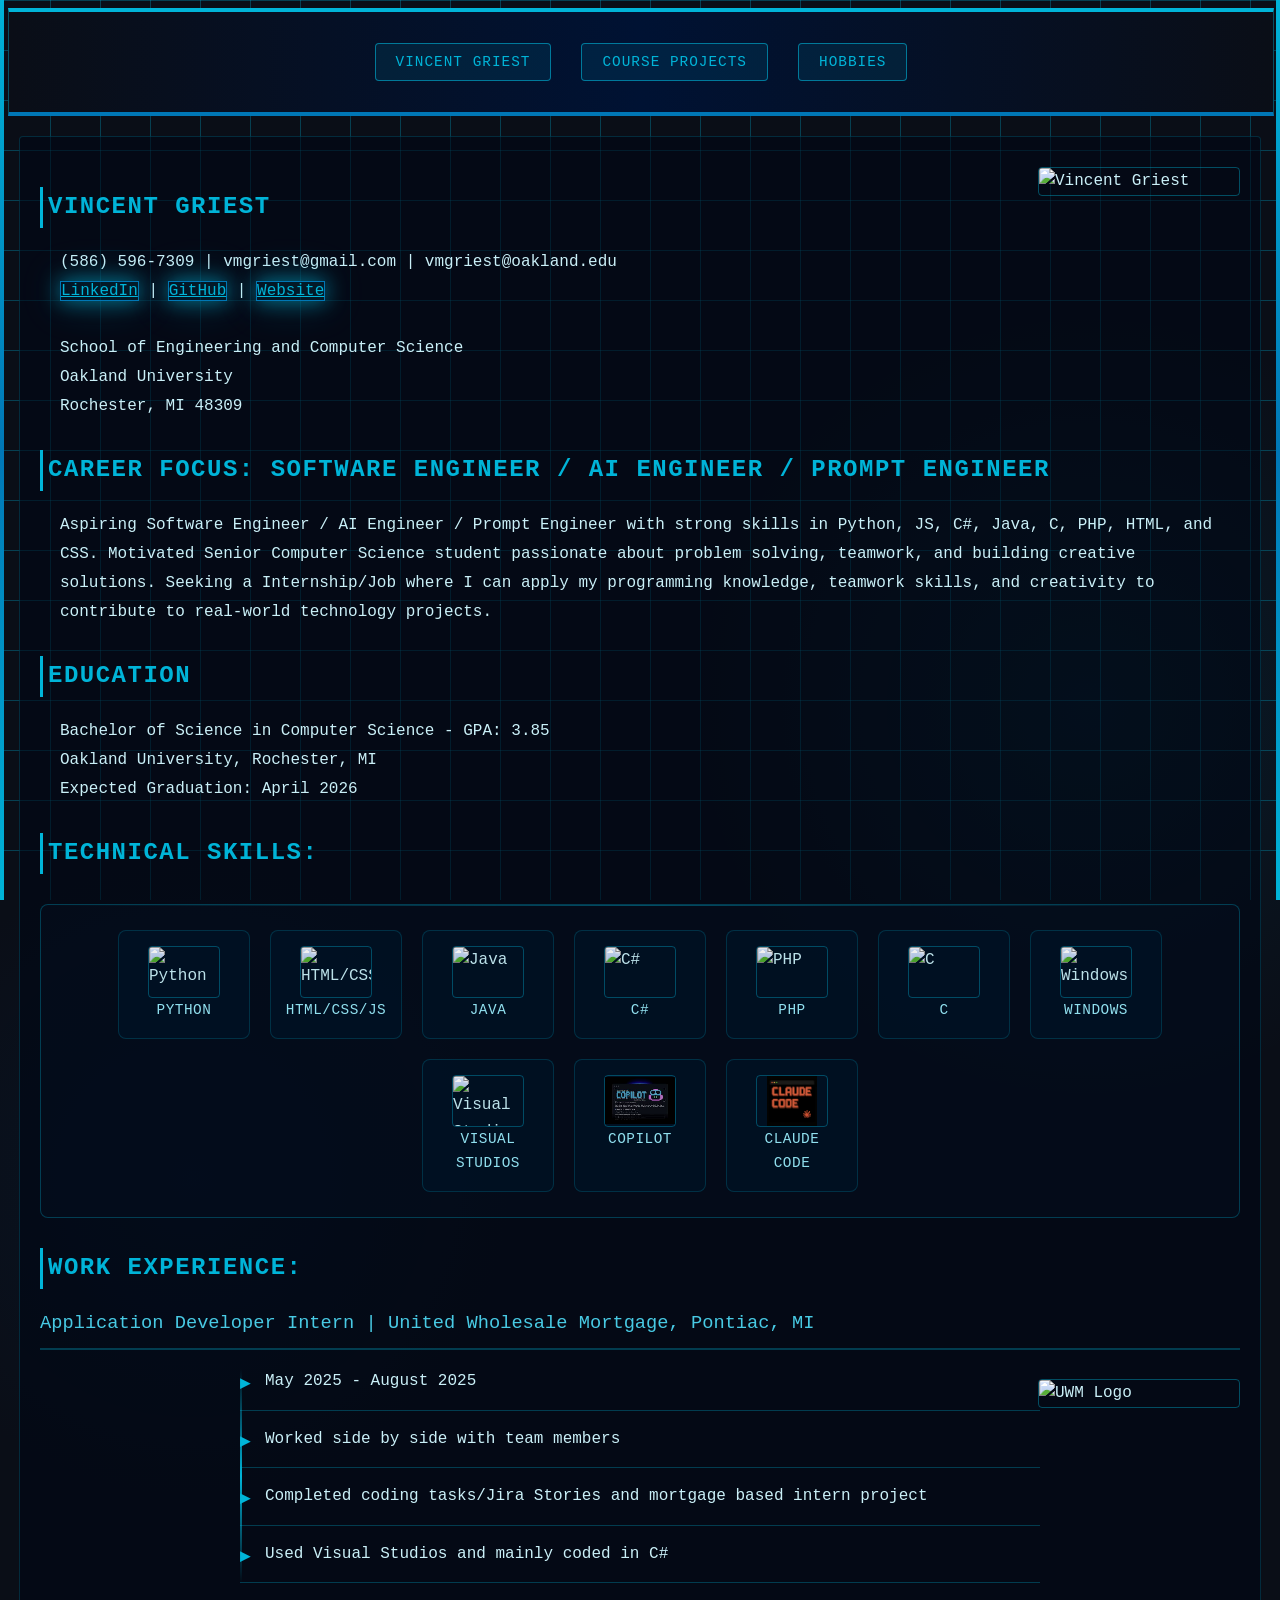
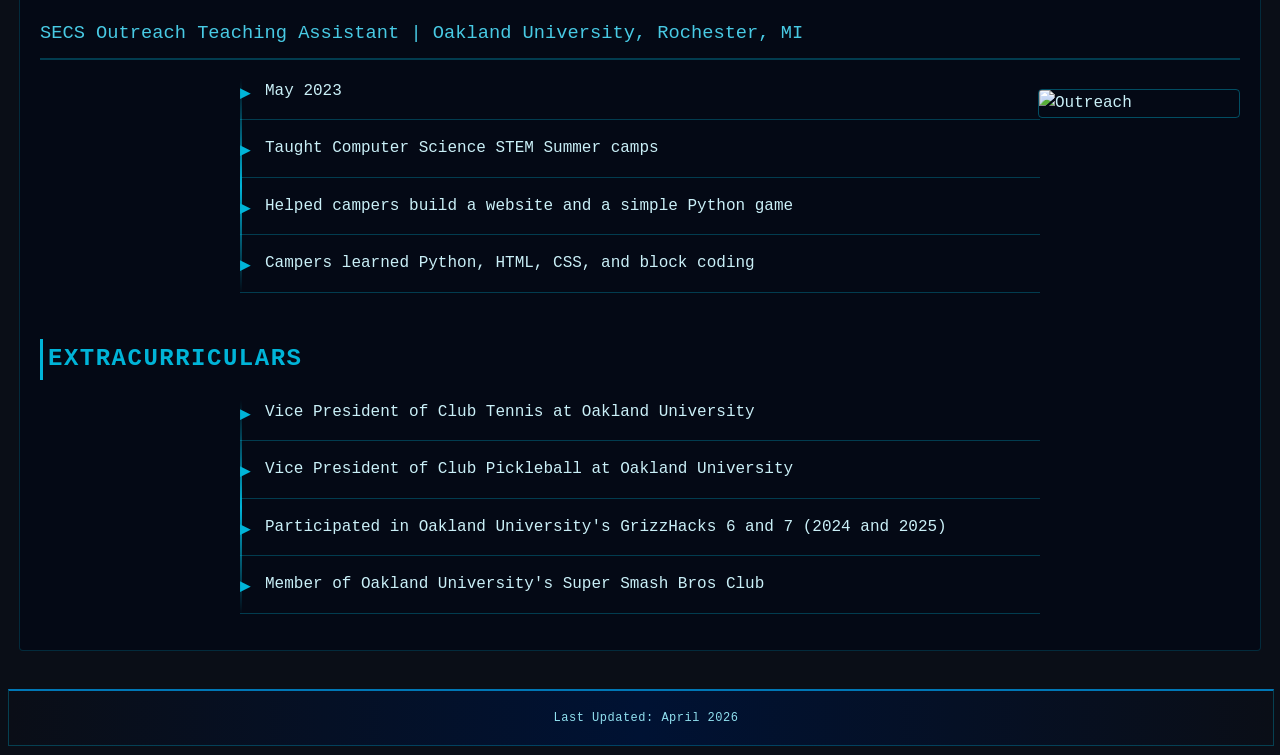
==== index.html @ 46e95114 "updated styling, added recent updates" ====
<!DOCTYPE html>
<html lang="en">
<head>
    <meta charset="UTF-8">
    <meta name="viewport" content="width=device-width, initial-scale=1.0">
    <title>Vincent Griest</title>
    <link rel="stylesheet" href="style.css">
    <link rel="icon" href="./images/icon.jpg">
</head>
<body>
    <div id="wrapper">
        <div id="header">
            <a href="index.html" class="button">Vincent Griest</a>
            <a href="courseProject.html" class="button">Course Projects</a>
            <a href="hobbies.html" class="button">Hobbies</a>
        </div>

        <div id="content">
            <div id="leftEdge">&nbsp;</div>
            <div id="rightEdge">&nbsp;</div>

            <div id="pageContent">
                <!-- Profile Section -->
                <img src="./images/Vincent.png" alt="Vincent Griest" style="float: right; width: 200px; margin-top: 10px">
                
                <h2>Vincent Griest</h2>
                
                <p>
                    (586) 596-7309 | vmgriest@gmail.com | vmgriest@oakland.edu<br>
                    <a href="https://www.linkedin.com/in/vincent-griest-634487304/" target="_blank">LinkedIn</a> | 
                    <a href="https://github.com/vmgriest" target="_blank">GitHub</a> | 
                    <a href="https://vmgriest.github.io/Portfolio/" target="_blank">Website</a><br><br>
                    School of Engineering and Computer Science<br>
                    Oakland University<br>
                    Rochester, MI 48309
                </p>

                <!-- Career Focus -->
                <h2>CAREER FOCUS: Software Engineer / AI Engineer / Prompt Engineer</h2>
                <p>
                    Aspiring Software Engineer / AI Engineer / Prompt Engineer with strong skills in Python, JS, C#, Java, C, PHP, HTML, and CSS. 
                    Motivated Senior Computer Science student passionate about problem solving, teamwork, and building creative solutions. Seeking
                    a Internship/Job where I can apply my programming knowledge, teamwork skills, and creativity to contribute to real-world 
                    technology projects.
                </p>

                <!-- Education -->
                <h2>Education</h2>
                <p>
                    Bachelor of Science in Computer Science - GPA: 3.85<br>
                    Oakland University, Rochester, MI<br>
                    Expected Graduation: April 2026
                </p>

                <!-- Technical Skills -->
                <h2>Technical Skills:</h2>
                <div class="tech-stack">
                    <div class="tech-item">
                        <img src="images/python.png" alt="Python">
                        <span class="tech-label">Python</span>
                    </div>
                    <div class="tech-item">
                        <img src="images/html-css.png" alt="HTML/CSS/JS">
                        <span class="tech-label">HTML/CSS/JS</span>
                    </div>
                    <div class="tech-item">
                        <img src="images/java.png" alt="Java">
                        <span class="tech-label">Java</span>
                    </div>
                    <div class="tech-item">
                        <img src="images/Csharp.jpg" alt="C#">
                        <span class="tech-label">C#</span>
                    </div>
                    <div class="tech-item">
                        <img src="images/php.png" alt="PHP">
                        <span class="tech-label">PHP</span>
                    </div>
                    <div class="tech-item">
                        <img src="images/C.png" alt="C">
                        <span class="tech-label">C</span>
                    </div>
                    <div class="tech-item">
                        <img src="images/windows.jpg" alt="Windows">
                        <span class="tech-label">Windows</span>
                    </div>
                    <div class="tech-item">
                        <img src="images/vs.png" alt="Visual Studios">
                        <span class="tech-label">Visual Studios</span>
                    </div>
                    <div class="tech-item">
                        <img src="images/CoPilot.jpg" alt="Copilot">
                        <span class="tech-label">Copilot</span>
                    </div>
                    <div class="tech-item">
                        <img src="images/Claude.jpg" alt="Claude Code">
                        <span class="tech-label">Claude Code</span>
                    </div>
                </div>
                
                <!-- Work Experience -->
                <h2>Work Experience:</h2>

                <div class="experience">
                    <h3>Application Developer Intern | United Wholesale Mortgage, Pontiac, MI</h3>
                    <img src="./images/uwm-logo.svg" alt="UWM Logo" style="float: right; width: 200px; margin-top: 10px">
                    <ul>
                        <li>May 2025 - August 2025</li>
                        <li>Worked side by side with team members</li>
                        <li>Completed coding tasks/Jira Stories and mortgage based intern project</li>
                        <li>Used Visual Studios and mainly coded in C#</li>
                    </ul>
                    <div style="clear: both;"></div>
                </div>

                <div class="experience">
                    <h3>SECS Outreach Teaching Assistant | Oakland University, Rochester, MI</h3>
                    <img src="./images/outreach.jpg" alt="Outreach" style="float: right; width: 200px; margin-top: 10px">
                    <ul>
                        <li>May 2023</li>
                        <li>Taught Computer Science STEM Summer camps</li>
                        <li>Helped campers build a website and a simple Python game</li>
                        <li>Campers learned Python, HTML, CSS, and block coding</li>
                    </ul>
                    <div style="clear: both;"></div>
                </div>

                <!-- Extracurriculars -->
                <h2>Extracurriculars</h2>
                <ul>
                    <li>Vice President of Club Tennis at Oakland University</li>
                    <li>Vice President of Club Pickleball at Oakland University</li>
                    <li>Participated in Oakland University's GrizzHacks 6 and 7 (2024 and 2025)</li>
                    <li>Member of Oakland University's Super Smash Bros Club</li>
                </ul>
            </div> <!-- end pageContent -->
        </div> <!-- end content -->
        <br>
    </div> <!-- end wrapper -->

    <div id="footer">
        <p>Last Updated: April 2026</p>
    </div>
</body>
</html
---- style.css ----
body {
    background-color: #0a0e17;
    background-image: 
        radial-gradient(circle at 15% 50%, rgba(0, 40, 83, 0.2) 0%, transparent 20%),
        radial-gradient(circle at 85% 30%, rgba(0, 150, 199, 0.1) 0%, transparent 20%);
    font-family: 'Segoe UI', 'Roboto Mono', 'Consolas', 'SF Mono', monospace;
    color: #e0e0e0;
    overflow-x: hidden;
    text-align: center;
}

#header {
    width: 100%;
    min-height: 70px;
    background: linear-gradient(90deg, #0a0e17 0%, #001233 50%, #0a0e17 100%);
    border: 1px solid rgba(0, 180, 216, 0.4);
    border-top: 4px solid #00b4d8;
    border-bottom: 4px solid #0077b6;
    padding: 15px 0;
    position: relative;
    overflow: visible;
    margin: 0 auto;
    display: flex;
    justify-content: center;
    align-items: center;
    flex-wrap: wrap;
}

#header::before {
    content: '';
    position: absolute;
    top: 0;
    left: -100%;
    width: 100%;
    height: 2px;
    background: linear-gradient(90deg, transparent, #00b4d8, transparent);
    animation: scanline 3s linear infinite;
}

@keyframes scanline {
    0% { left: -100%; }
    100% { left: 100%; }
}

a.button {
    padding: 10px 20px;
    border: 1px solid rgba(0, 180, 216, 0.6);
    border-radius: 4px;
    color: #00b4d8;
    background: rgba(0, 180, 216, 0.1);
    text-decoration: none;
    margin: 15px;
    font-weight: 500;
    text-transform: uppercase;
    letter-spacing: 1px;
    font-size: 0.9em;
    transition: all 0.3s ease;
    position: relative;
    overflow: hidden;
    display: inline-block;
}

a.button:hover {
    background: rgba(0, 180, 216, 0.2);
    box-shadow: 0 0 15px rgba(0, 180, 216, 0.4);
    transform: translateY(-2px);
    color: #90e0ef;
}

a.button::after {
    position: absolute;
    right: 10px;
    opacity: 0;
    transition: opacity 0.3s ease;
}

a.button:hover::after {
    opacity: 1;
}

#pageContent {
    color: #caf0f8;
    line-height: 1.7;
    width: 96%;
    max-width: 1200px;
    padding: 20px;
    background: rgba(0, 8, 20, 0.6);
    border: 1px solid rgba(0, 180, 216, 0.2);
    margin: 20px auto;
    border-radius: 4px;
    text-align: left;
}

#content h2 {
    color: #00b4d8;
    padding-left: 5px;
    border-left: 3px solid #00b4d8;
    text-transform: uppercase;
    letter-spacing: 1.5px;
    font-weight: 600;
    margin-top: 30px;
    font-size: 1.5em;
    text-align: left;
}

#content h3 {
    color: #48cae4;
    border-bottom: 2px solid rgba(0, 180, 216, 0.3);
    padding-bottom: 8px;
    font-weight: 500;
    text-align: left;
}

#pageContent ul {
    list-style: none;
    padding-left: 0;
    max-width: 800px;
    position: relative;
    margin: 0 auto;
}

#pageContent ul::before {
    content: '';
    position: absolute;
    left: 0;
    top: 0;
    bottom: 0;
    width: 2px;
    background: linear-gradient(to bottom, transparent, #00b4d8, transparent);
}

#pageContent li {
    margin-bottom: 16px;
    line-height: 1.6;
    padding-left: 25px;
    position: relative;
    padding-bottom: 15px;
    border-bottom: 1px solid rgba(0, 180, 216, 0.3);
    text-align: left;
}

#pageContent li::before {
    content: '▸';
    position: absolute;
    left: 0;
    color: #00b4d8;
    font-weight: bold;
    font-size: 1.2em;
}

#pageContent ul img {
    float: right;
    width: 180px;
    height: auto;
    margin: 0 0 12px 20px;
    border-radius: 4px;
    object-fit: cover;
    border: 1px solid rgba(0, 180, 216, 0.6);
    box-shadow: 
        0 0 20px rgba(0, 180, 216, 0.3),
        inset 0 0 20px rgba(0, 180, 216, 0.3);
    transition: all 0.3s ease;
}

#pageContent ul img:hover {
    transform: scale(1.02);
    box-shadow: 
        0 0 30px rgba(0, 180, 216, 0.4),
        inset 0 0 30px rgba(0, 180, 216, 0.3);
    border-color: #90e0ef;
}

#pageContent img {
    width: 70%;
    max-width: 800px;
    border: 1px solid rgba(0, 180, 216, 0.4);
    border-radius: 4px;
    margin: 0 auto;
    display: block;
}

#menu img {
    margin: 20px auto;
    width: 90%;
    max-width: 400px;
    filter: contrast(1.1) brightness(0.9);
    border: 1px solid rgba(0, 180, 216, 0.3);
    display: block;
}

#leftEdge, #rightEdge {
    position: fixed;
    top: 0;
    bottom: 0;
    width: 4px;
    background: linear-gradient(to bottom, #00b4d8, #0077b6, #00b4d8);
    z-index: 1000;
}

#leftEdge {
    left: 0;
}

#rightEdge {
    right: 0;
}

#footer {
    width: 100%;
    font-size: 12px;
    background: linear-gradient(90deg, #0a0e17 0%, #001233 50%, #0a0e17 100%);
    border: 1px solid rgba(0, 180, 216, 0.3);
    border-top: 2px solid #0077b6;
    padding: 20px 0;
    color: #90e0ef;
    position: relative;
    margin: 0 auto;
}

#footer::before {
    position: absolute;
    top: -10px;
    left: 50%;
    transform: translateX(-50%);
    background: rgba(0, 180, 216, 0.3);
    padding: 0 20px;
    color: #00b4d8;
    font-size: 10px;
    letter-spacing: 2px;
    text-transform: uppercase;
}

#footer p {
    padding-left: 10px;
    letter-spacing: 0.5px;
    margin: 0 auto;
    text-align: center;
}

#pageContent p {
    padding-left: 20px;
    line-height: 1.8;
    color: #caf0f8;
    margin-bottom: 20px;
    text-align: left;
}

body::before {
    content: '';
    position: fixed;
    top: 0;
    left: 0;
    right: 0;
    bottom: 0;
    background-image: 
        linear-gradient(rgba(0, 180, 216, 0.3) 1px, transparent 1px),
        linear-gradient(90deg, rgba(0, 180, 216, 0.3) 1px, transparent 1px);
    background-size: 50px 50px;
    pointer-events: none;
    z-index: -1;
}

a[href*="linkedin.com"],
a[href*="github.com"],
a[href*="vmgriest.github.io"] {
    color: #00b4d8 !important;
    border: 1px solid #0077b5 !important;
    background: linear-gradient(45deg, rgba(0, 119, 181, 0.1), rgba(0, 180, 216, 0.1)) !important;
    box-shadow: 0 0 20px rgba(0, 180, 216, 0.6), 0 0 40px rgba(0, 180, 216, 0.3) !important;
    
}

a[href*="linkedin.com"]:hover,
a[href*="github.com"]:hover,
a[href*="vmgriest.github.io"]:hover {
    color: #90e0ef !important;
    background: linear-gradient(45deg, rgba(0, 119, 181, 0.3), rgba(0, 180, 216, 0.3)) !important;
}

@keyframes pulse {
    0% { 
        box-shadow: 0 0 10px rgba(0, 180, 216, 0.4);
        border-color: rgba(0, 180, 216, 0.6);
    }
    100% { 
        box-shadow: 0 0 25px rgba(0, 180, 216, 0.8), 0 0 40px rgba(0, 180, 216, 0.3);
        border-color: rgba(0, 180, 216, 1);
    }
}

.activity-section {
    margin: 40px 0;
    padding: 25px;
    background: rgba(5, 15, 30, 0.7);
    border-radius: 6px;
    border-left: 4px solid #00b4d8;
    border-right: 1px solid rgba(0, 180, 216, 0.2);
    border-top: 1px solid rgba(0, 180, 216, 0.1);
    border-bottom: 1px solid rgba(0, 180, 216, 0.1);
    position: relative;
    overflow: hidden;
}

.activity-section::before {
    content: '';
    position: absolute;
    top: 0;
    left: 0;
    right: 0;
    height: 1px;
    background: linear-gradient(90deg, 
        transparent, 
        rgba(0, 180, 216, 0.4), 
        transparent);
}

.activity-section h3 {
    color: #48cae4;
    margin-top: 0;
    margin-bottom: 20px;
    font-size: 1.3em;
    font-weight: 500;
    text-transform: uppercase;
    letter-spacing: 1px;
    border-bottom: 1px solid rgba(0, 180, 216, 0.3);
    padding-bottom: 10px;
    text-align: left;
}

.activity-content {
    display: flex;
    align-items: flex-start;
    gap: 25px;
    position: relative;
}

.text-content {
    flex: 1;
    min-width: 200px;
}

.text-content p {
    margin: 0;
    line-height: 1.7;
    color: #caf0f8;
    padding-left: 15px;
    border-left: 2px solid rgba(0, 180, 216, 0.2);
    text-align: left;
}

.video-container {
    flex-shrink: 0;
}

.video-container video {
    width: 320px;
    height: 180px;
    border-radius: 6px;
    box-shadow: 
        0 0 20px rgba(0, 180, 216, 0.3),
        inset 0 0 10px rgba(0, 180, 216, 0.2);
    border: 1px solid rgba(0, 180, 216, 0.6);
    transition: all 0.3s ease;
}

.video-container video:hover {
    transform: scale(1.02);
    box-shadow: 
        0 0 30px rgba(0, 180, 216, 0.4),
        inset 0 0 15px rgba(0, 180, 216, 0.3);
    border-color: #90e0ef;
}

.right-image {
    width: 220px;
    height: 150px;
    object-fit: cover;
    border-radius: 6px;
    box-shadow: 
        0 0 15px rgba(0, 180, 216, 0.3),
        inset 0 0 10px rgba(0, 180, 216, 0.2);
    border: 1px solid rgba(0, 180, 216, 0.6);
    transition: all 0.3s ease;
}

.right-image:hover {
    transform: scale(1.02);
    box-shadow: 
        0 0 25px rgba(0, 180, 216, 0.4),
        inset 0 0 15px rgba(0, 180, 216, 0.3);
    border-color: #90e0ef;
}

.activity-item {
    margin: 30px 0;
    padding: 25px;
    background: rgba(5, 15, 30, 0.7);
    border-radius: 6px;
    border-left: 4px solid #00b4d8;
    border-right: 1px solid rgba(0, 180, 216, 0.2);
    border-top: 1px solid rgba(0, 180, 216, 0.1);
    border-bottom: 1px solid rgba(0, 180, 216, 0.1);
    position: relative;
    overflow: auto;
}

.activity-item::after {
    content: '';
    position: absolute;
    bottom: 0;
    left: 0;
    right: 0;
    height: 1px;
    background: linear-gradient(90deg, 
        transparent, 
        rgba(0, 180, 216, 0.2), 
        transparent);
}

.activity-item h3 {
    color: #48cae4;
    margin-top: 0;
    margin-bottom: 15px;
    font-size: 1.3em;
    font-weight: 500;
    text-transform: uppercase;
    letter-spacing: 1px;
    text-align: left;
}

.activity-item p {
    line-height: 1.7;
    color: #caf0f8;
    margin-bottom: 0;
    padding-left: 15px;
    text-align: left;
}

.activity-item img {
    float: right;
    margin-left: 25px;
    margin-bottom: 15px;
    border-radius: 6px;
    box-shadow: 
        0 0 15px rgba(0, 180, 216, 0.3),
        inset 0 0 10px rgba(0, 180, 216, 0.2);
    border: 1px solid rgba(0, 180, 216, 0.6);
    transition: all 0.3s ease;
}

.activity-item video {
    width: 320px;
    height: 180px;
}

.activity-item img {
    width: 220px;
    height: 150px;
    object-fit: cover;
}

.activity-item video:hover,
.activity-item img:hover {
    transform: scale(1.02);
    box-shadow: 
        0 0 25px rgba(0, 180, 216, 0.4),
        inset 0 0 15px rgba(0, 180, 216, 0.3);
    border-color: #90e0ef;
}

.activity-item::after {
    content: '';
    display: table;
    clear: both;
}


.tech-stack {
    display: flex;
    flex-wrap: wrap;
    justify-content: center;
    gap: 20px;
    margin: 30px 0;
    padding: 25px;
    background: rgba(5, 15, 30, 0.5);
    border-radius: 8px;
    border: 1px solid rgba(0, 180, 216, 0.3);
    position: relative;
    overflow: hidden;
}

.tech-stack::before {
    content: '';
    position: absolute;
    top: 0;
    left: 0;
    right: 0;
    height: 1px;
    background: linear-gradient(90deg, 
        transparent, 
        rgba(0, 180, 216, 0.4), 
        transparent);
}

.tech-item {
    display: flex;
    flex-direction: column;
    align-items: center;
    width: 100px;
    padding: 15px;
    background: rgba(0, 20, 40, 0.6);
    border-radius: 8px;
    border: 1px solid rgba(0, 180, 216, 0.2);
    transition: all 0.3s ease;
    position: relative;
    overflow: hidden;
}

.tech-item::before {
    content: '';
    position: absolute;
    top: -50%;
    left: -50%;
    width: 200%;
    height: 200%;
    background: radial-gradient(
        circle at center,
        rgba(0, 180, 216, 0.1) 0%,
        transparent 70%
    );
    opacity: 0;
    transition: opacity 0.3s ease;
}

.tech-item:hover {
    transform: translateY(-5px);
    border-color: rgba(0, 180, 216, 0.6);
    box-shadow: 
        0 5px 15px rgba(0, 180, 216, 0.3),
        inset 0 0 20px rgba(0, 180, 216, 0.1);
}

.tech-item:hover::before {
    opacity: 1;
}

.tech-item img {
    width: 50px;
    height: 50px;
    object-fit: contain;
    margin-bottom: 10px;
    filter: brightness(0.9) contrast(1.1);
    transition: all 0.3s ease;
}

.tech-item:hover img {
    filter: brightness(1.2) contrast(1.2) drop-shadow(0 0 5px rgba(0, 180, 216, 0.5));
}

.tech-label {
    color: #90e0ef;
    font-size: 0.9em;
    text-align: center;
    font-weight: 500;
    letter-spacing: 0.5px;
    text-transform: uppercase;
    transition: all 0.3s ease;
}

.tech-item:hover .tech-label {
    color: #00b4d8;
    text-shadow: 0 0 8px rgba(0, 180, 216, 0.5);
}

.tech-grid {
    display: grid;
    grid-template-columns: repeat(auto-fill, minmax(100px, 1fr));
    gap: 20px;
    margin: 30px 0;
    padding: 25px;
    background: rgba(5, 15, 30, 0.5);
    border-radius: 8px;
    border: 1px solid rgba(0, 180, 216, 0.3);
}

.icon-row {
    display: flex;
    flex-wrap: wrap;
    gap: 15px;
    margin: 30px 0;
    padding: 20px;
    justify-content: center;
    align-items: center;
    background: rgba(0, 20, 40, 0.6);
    border-radius: 8px;
    border: 1px solid rgba(0, 180, 216, 0.3);
}

.icon-row img {
    width: 40px;
    height: 40px;
    object-fit: contain;
    padding: 10px;
    background: rgba(0, 180, 216, 0.1);
    border-radius: 6px;
    border: 1px solid rgba(0, 180, 216, 0.2);
    transition: all 0.3s ease;
}

.icon-row img:hover {
    transform: scale(1.2);
    background: rgba(0, 180, 216, 0.2);
    border-color: rgba(0, 180, 216, 0.6);
    box-shadow: 0 0 15px rgba(0, 180, 216, 0.4);
}

@media (max-width: 768px) {
    .tech-stack {
        gap: 15px;
        padding: 20px;
    }
    
    .tech-item {
        width: 80px;
        padding: 10px;
    }
    
    .tech-item img {
        width: 40px;
        height: 40px;
    }
    
    .tech-label {
        font-size: 0.8em;
    }
    .activity-content {
        flex-direction: column;
    }
    
    .video-container, .right-image {
        align-self: center;
        margin-top: 20px;
    }
    
    .video-container video {
        width: 100%;
        max-width: 300px;
        height: auto;
    }
    
    .right-image {
        width: 100%;
        max-width: 250px;
        height: auto;
    }
    
    .activity-item video,
    .activity-item img {
        float: none;
        display: block;
        margin: 20px auto;
        width: 100%;
        max-width: 300px;
        height: auto;
    }
}

.project-item {
        margin: 40px 0;
        padding: 25px;
        background: rgba(5, 15, 30, 0.7);
        border-radius: 6px;
        border-left: 4px solid #00b4d8;
        border-right: 1px solid rgba(0, 180, 216, 0.2);
        position: relative;
        overflow: hidden;
}
        
.project-item h3 {
        color: #48cae4;
        margin-top: 0;
        margin-bottom: 20px;
        font-size: 1.3em;
        font-weight: 500;
        letter-spacing: 1px;
        text-transform: uppercase;
        border-bottom: 1px solid rgba(0, 180, 216, 0.3);
        padding-bottom: 10px;
        text-align: left;
}
        
.project-content {
        display: flex;
        flex-wrap: wrap;
        gap: 20px;
        margin-bottom: 20px;
}
        
.project-description {
        flex: 1;
        min-width: 300px;
}
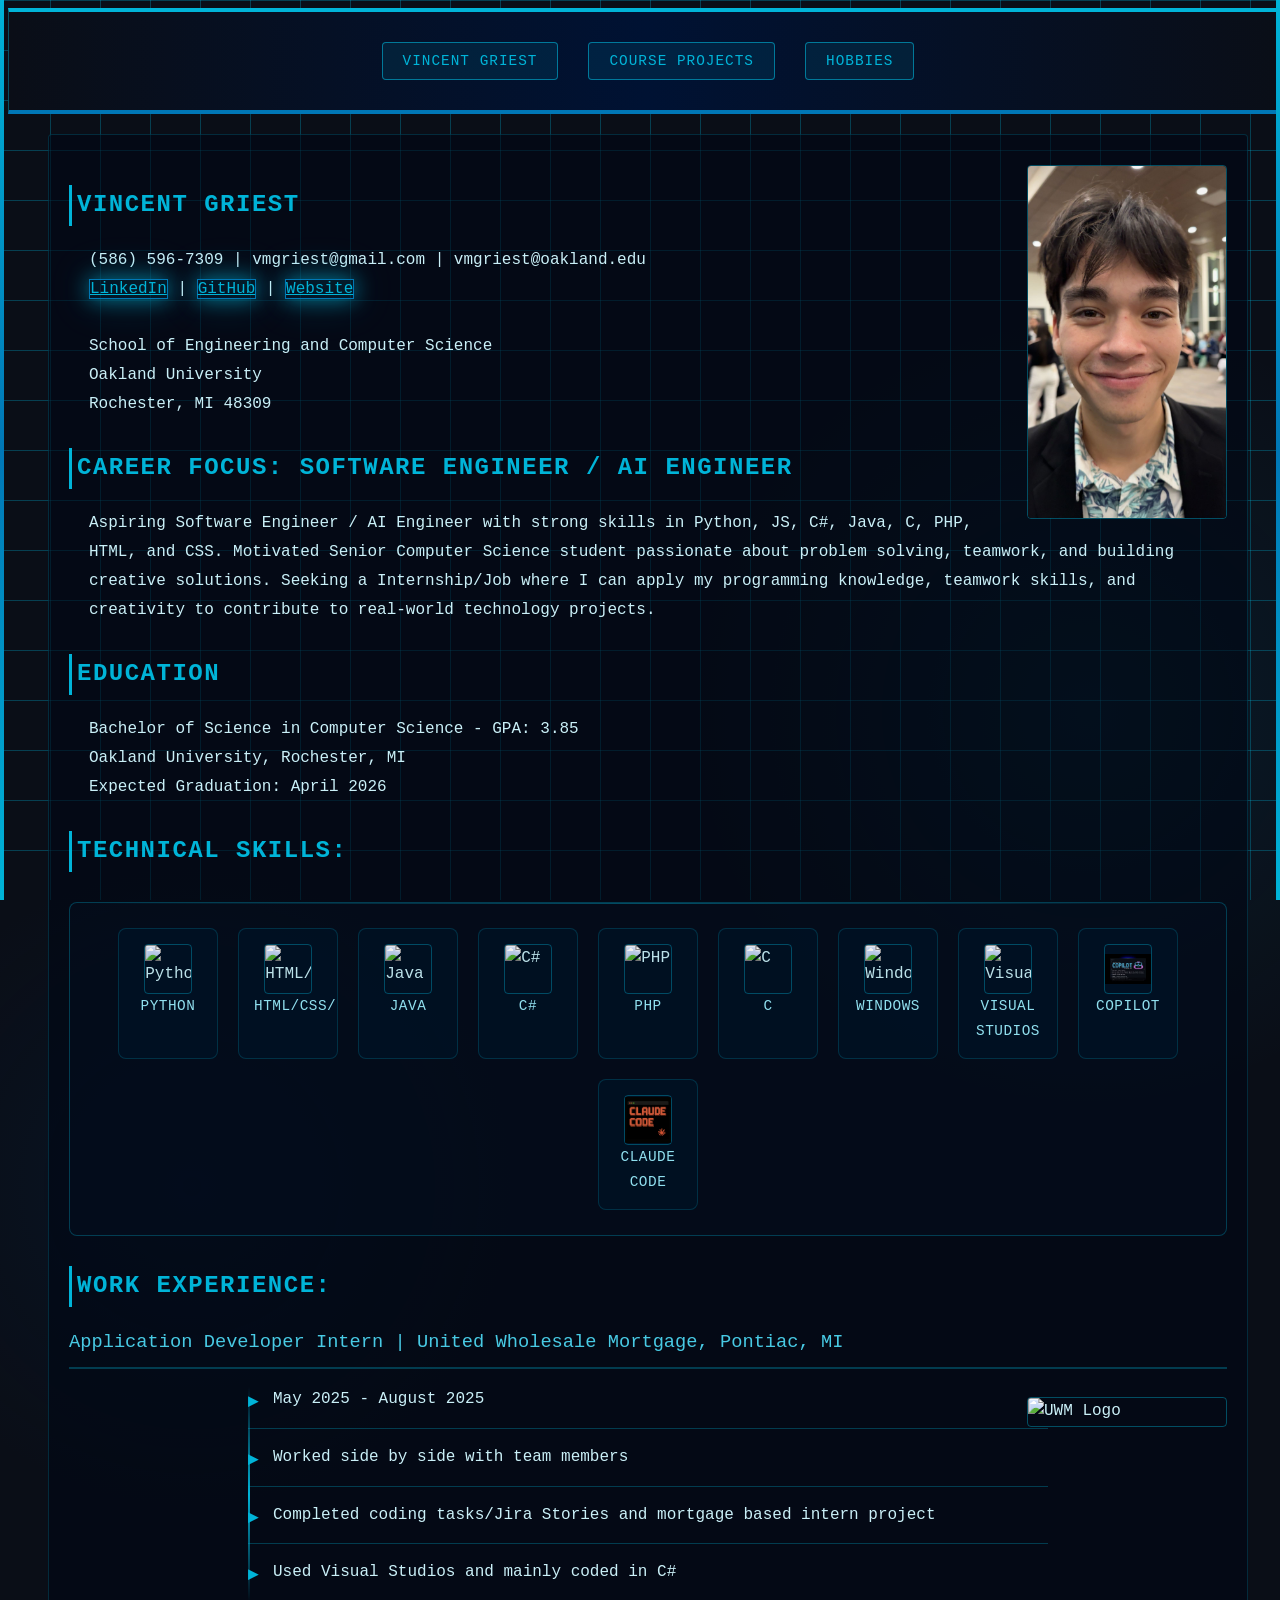
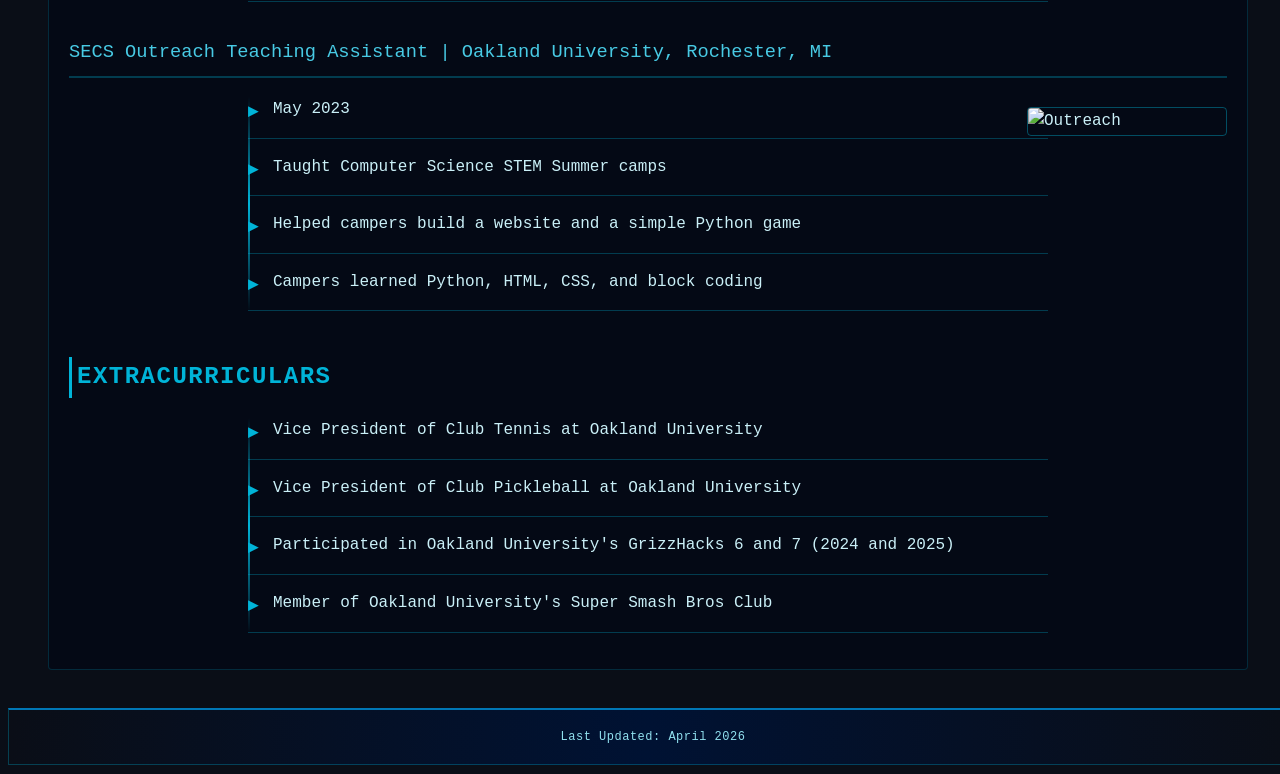
==== commit 6a527ae5: "added better picture, and remove prompt engineer" ====
--- a/index.html
+++ b/index.html
@@ -21,7 +21,7 @@
 
             <div id="pageContent">
                 <!-- Profile Section -->
-                <img src="./images/Vincent.png" alt="Vincent Griest" style="float: right; width: 200px; margin-top: 10px">
+                <img src="./images/linkedin.JPG" alt="Vincent Griest" style="float: right; width: 200px; margin-top: 10px">
                 
                 <h2>Vincent Griest</h2>
                 
@@ -36,9 +36,9 @@
                 </p>
 
                 <!-- Career Focus -->
-                <h2>CAREER FOCUS: Software Engineer / AI Engineer / Prompt Engineer</h2>
+                <h2>CAREER FOCUS: Software Engineer / AI Engineer</h2>
                 <p>
-                    Aspiring Software Engineer / AI Engineer / Prompt Engineer with strong skills in Python, JS, C#, Java, C, PHP, HTML, and CSS. 
+                    Aspiring Software Engineer / AI Engineer with strong skills in Python, JS, C#, Java, C, PHP, HTML, and CSS. 
                     Motivated Senior Computer Science student passionate about problem solving, teamwork, and building creative solutions. Seeking
                     a Internship/Job where I can apply my programming knowledge, teamwork skills, and creativity to contribute to real-world 
                     technology projects.
--- a/style.css
+++ b/style.css
@@ -1,3 +1,18 @@
+* {
+    max-width: 100%;
+    box-sizing: border-box;
+}
+
+html, body {
+    overflow-x: hidden;
+    width: 100%;
+    position: relative;
+}
+
+body {
+    overflow-x: hidden;
+}
+
 body {
     background-color: #0a0e17;
     background-image: 
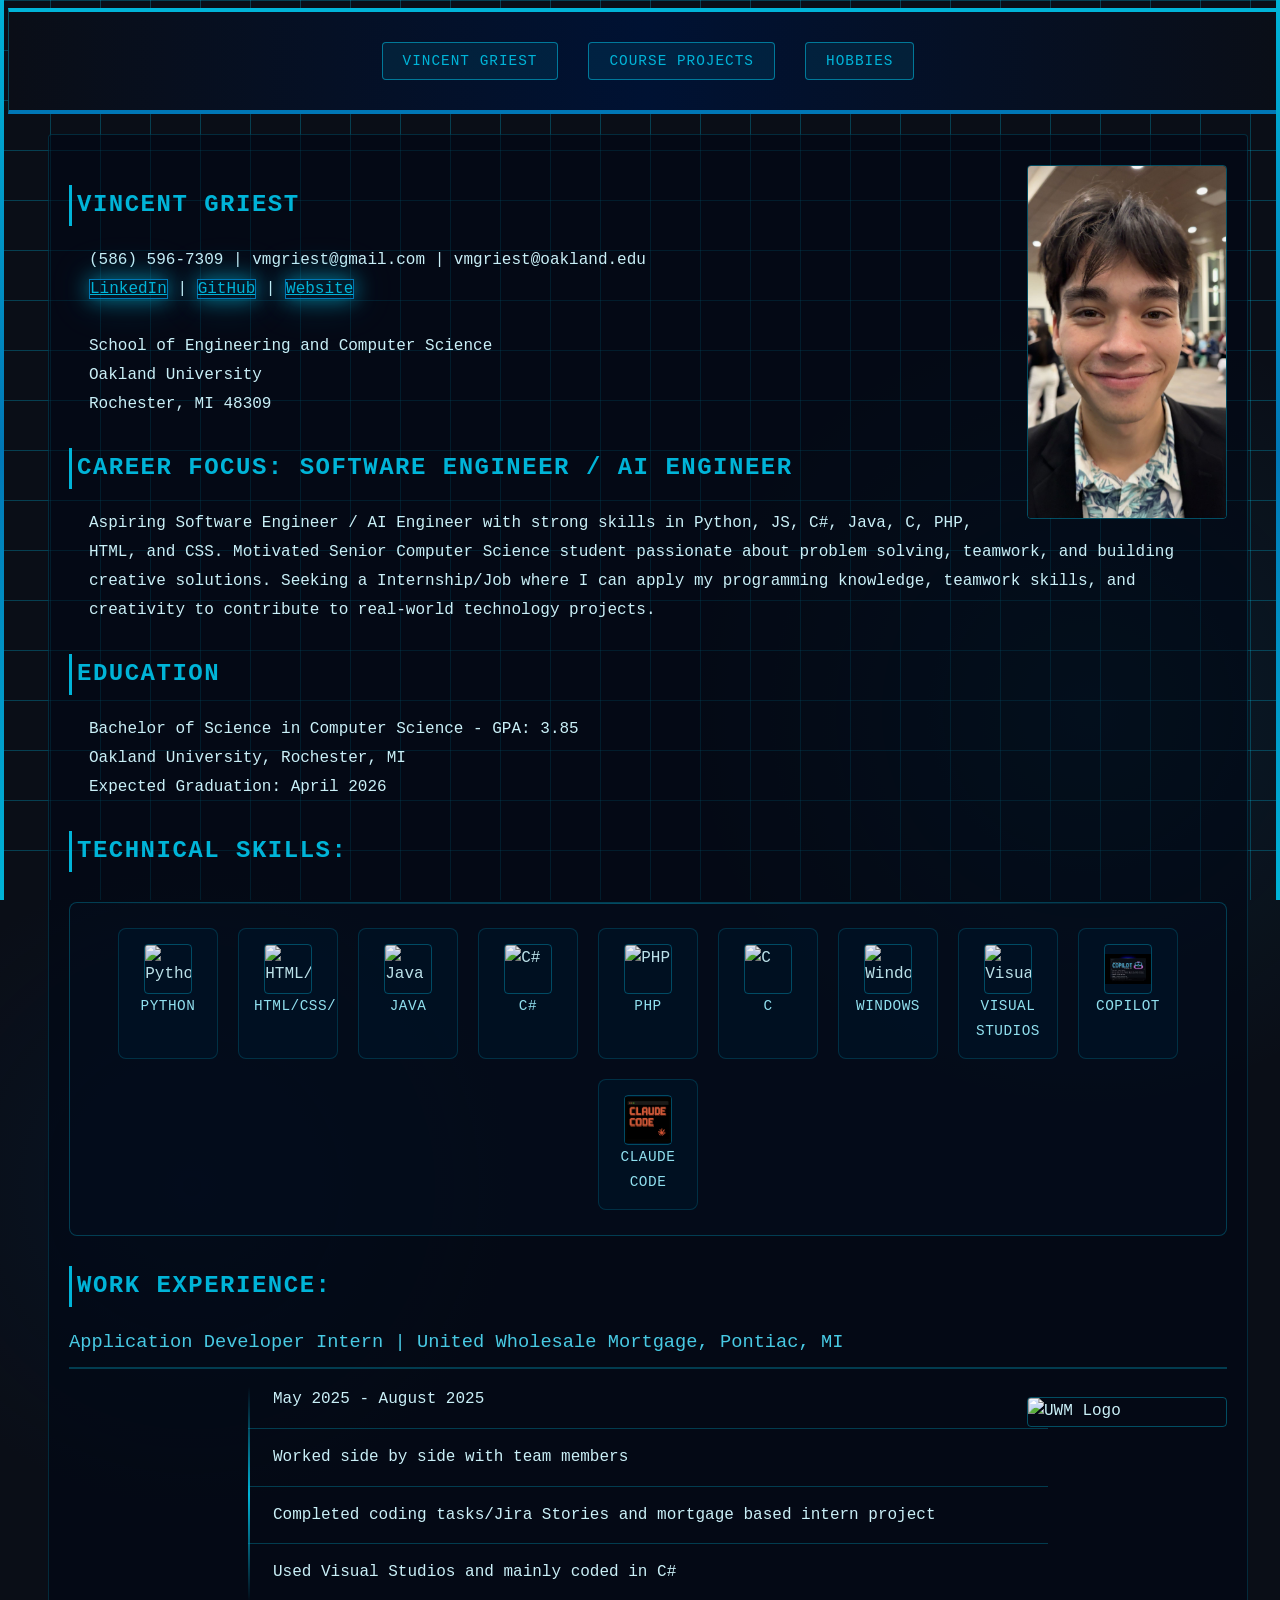
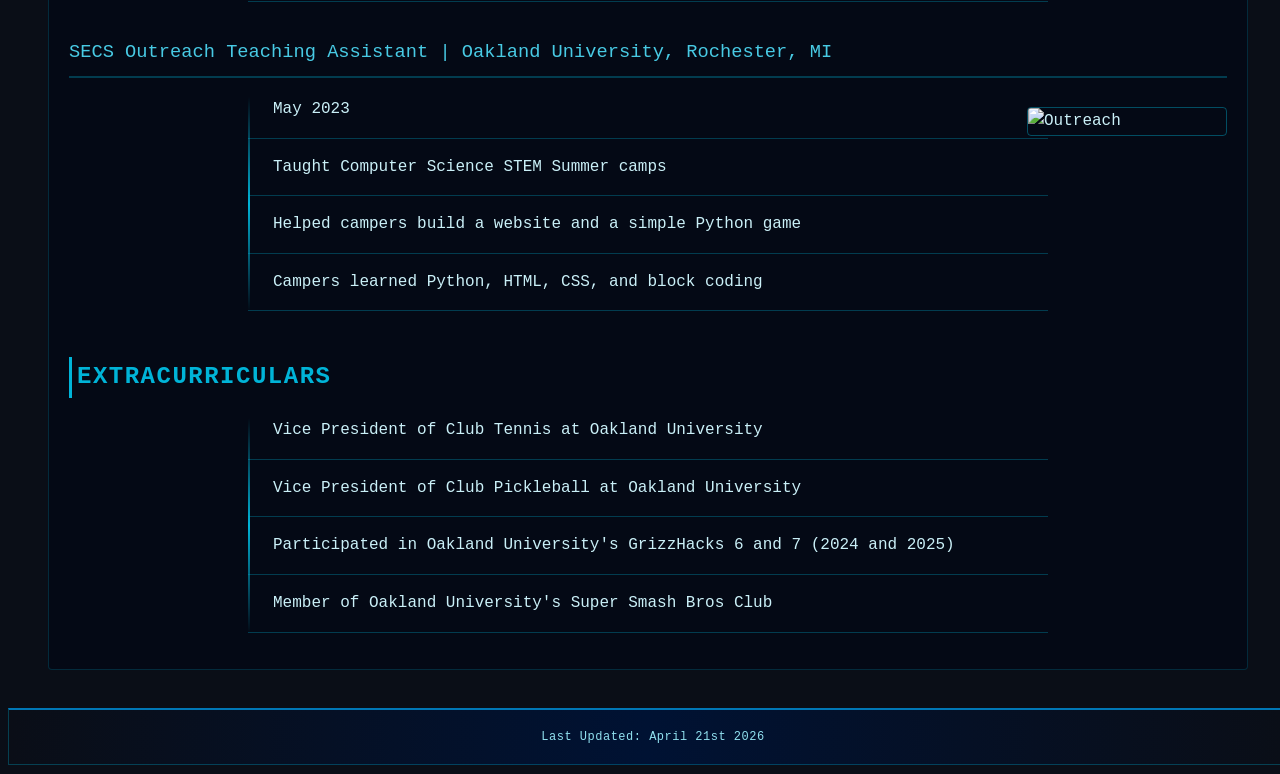
==== commit c333dad9: "Added More Projects and fixed styling" ====
--- a/index.html
+++ b/index.html
@@ -138,7 +138,7 @@
     </div> <!-- end wrapper -->
 
     <div id="footer">
-        <p>Last Updated: April 2026</p>
+        <p>Last Updated: April 21st 2026</p>
     </div>
 </body>
 </html
--- a/style.css
+++ b/style.css
@@ -155,7 +155,6 @@
 }
 
 #pageContent li::before {
-    content: '▸';
     position: absolute;
     left: 0;
     color: #00b4d8;
@@ -706,12 +705,34 @@
         
 .project-content {
         display: flex;
-        flex-wrap: wrap;
-        gap: 20px;
+        flex-direction: column;
+        gap: 16px;
         margin-bottom: 20px;
 }
-        
+
 .project-description {
-        flex: 1;
-        min-width: 300px;
+        width: 100%;
+}
+
+.project-gallery {
+    display: flex;
+    flex-wrap: wrap;
+    gap: 12px;
+    width: 100%;
+}
+
+.gallery-img {
+    flex: 0 1 560px;
+    max-width: 560px;
+    height: auto;
+    border-radius: 4px;
+    border: 1px solid rgba(0, 180, 216, 0.5);
+    box-shadow: 0 0 12px rgba(0, 180, 216, 0.2);
+    transition: box-shadow 0.2s ease, border-color 0.2s ease;
+    display: block;
+}
+
+.gallery-img:hover {
+    box-shadow: 0 0 20px rgba(0, 180, 216, 0.45);
+    border-color: #90e0ef;
 }
